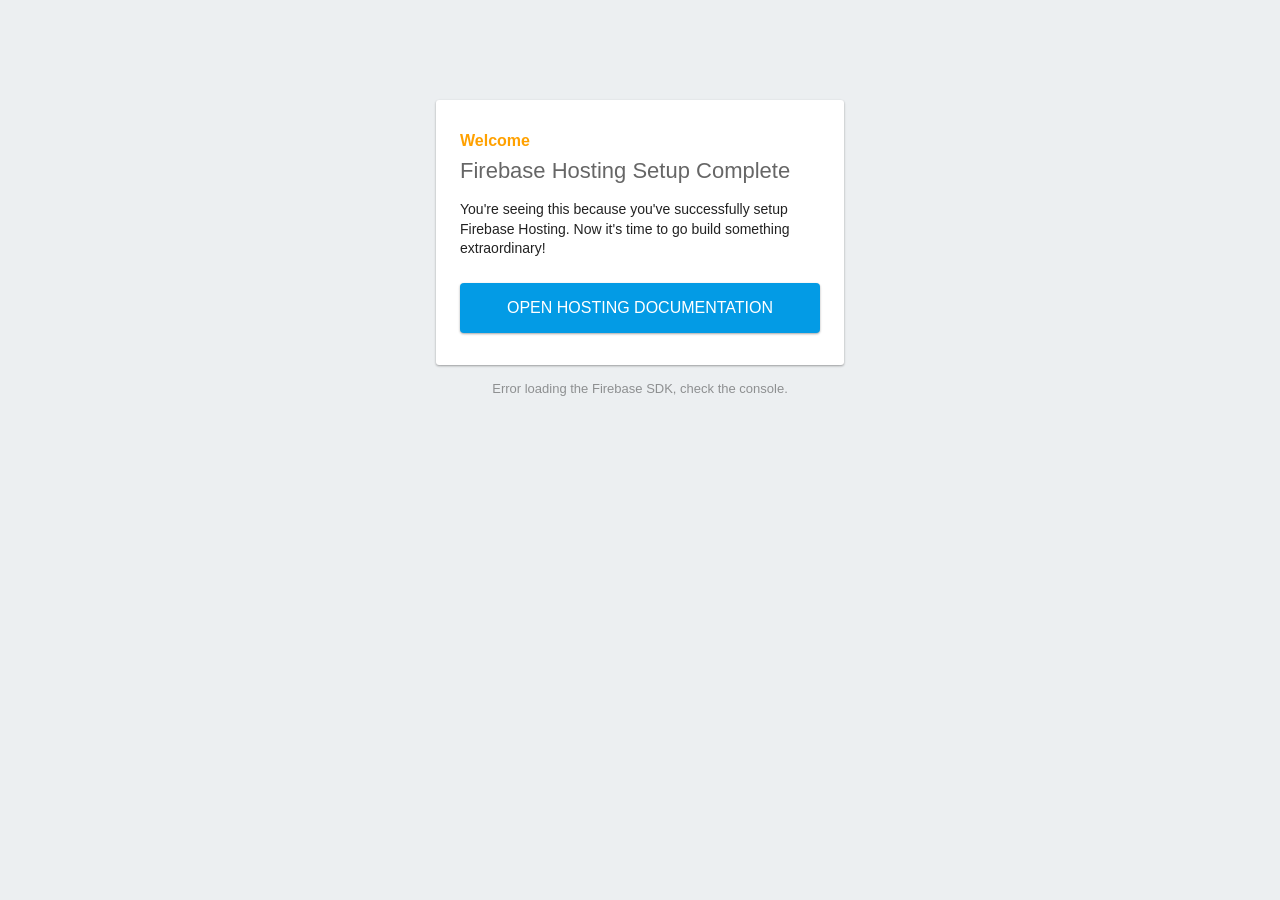
==== index.html @ f8e0fa85 "first commit" ====
<!DOCTYPE html>
<html>
  <head>
    <meta charset="utf-8">
    <meta name="viewport" content="width=device-width, initial-scale=1">
    <title>Welcome to Firebase Hosting</title>

    <!-- update the version number as needed -->
    <script defer src="/__/firebase/11.6.0/firebase-app-compat.js"></script>
    <!-- include only the Firebase features as you need -->
    <script defer src="/__/firebase/11.6.0/firebase-auth-compat.js"></script>
    <script defer src="/__/firebase/11.6.0/firebase-database-compat.js"></script>
    <script defer src="/__/firebase/11.6.0/firebase-firestore-compat.js"></script>
    <script defer src="/__/firebase/11.6.0/firebase-functions-compat.js"></script>
    <script defer src="/__/firebase/11.6.0/firebase-messaging-compat.js"></script>
    <script defer src="/__/firebase/11.6.0/firebase-storage-compat.js"></script>
    <script defer src="/__/firebase/11.6.0/firebase-analytics-compat.js"></script>
    <script defer src="/__/firebase/11.6.0/firebase-remote-config-compat.js"></script>
    <script defer src="/__/firebase/11.6.0/firebase-performance-compat.js"></script>
    <!-- 
      initialize the SDK after all desired features are loaded, set useEmulator to false
      to avoid connecting the SDK to running emulators.
    -->
    <script defer src="/__/firebase/init.js?useEmulator=true"></script>

    <style media="screen">
      body { background: #ECEFF1; color: rgba(0,0,0,0.87); font-family: Roboto, Helvetica, Arial, sans-serif; margin: 0; padding: 0; }
      #message { background: white; max-width: 360px; margin: 100px auto 16px; padding: 32px 24px; border-radius: 3px; }
      #message h2 { color: #ffa100; font-weight: bold; font-size: 16px; margin: 0 0 8px; }
      #message h1 { font-size: 22px; font-weight: 300; color: rgba(0,0,0,0.6); margin: 0 0 16px;}
      #message p { line-height: 140%; margin: 16px 0 24px; font-size: 14px; }
      #message a { display: block; text-align: center; background: #039be5; text-transform: uppercase; text-decoration: none; color: white; padding: 16px; border-radius: 4px; }
      #message, #message a { box-shadow: 0 1px 3px rgba(0,0,0,0.12), 0 1px 2px rgba(0,0,0,0.24); }
      #load { color: rgba(0,0,0,0.4); text-align: center; font-size: 13px; }
      @media (max-width: 600px) {
        body, #message { margin-top: 0; background: white; box-shadow: none; }
        body { border-top: 16px solid #ffa100; }
      }
    </style>
  </head>
  <body>
    <div id="message">
      <h2>Welcome</h2>
      <h1>Firebase Hosting Setup Complete</h1>
      <p>You're seeing this because you've successfully setup Firebase Hosting. Now it's time to go build something extraordinary!</p>
      <a target="_blank" href="https://firebase.google.com/docs/hosting/">Open Hosting Documentation</a>
    </div>
    <p id="load">Firebase SDK Loading&hellip;</p>

    <script>
      document.addEventListener('DOMContentLoaded', function() {
        const loadEl = document.querySelector('#load');
        // // 🔥🔥🔥🔥🔥🔥🔥🔥🔥🔥🔥🔥🔥🔥🔥🔥🔥🔥🔥🔥🔥🔥🔥🔥🔥🔥🔥🔥🔥🔥🔥
        // // The Firebase SDK is initialized and available here!
        //
        // firebase.auth().onAuthStateChanged(user => { });
        // firebase.database().ref('/path/to/ref').on('value', snapshot => { });
        // firebase.firestore().doc('/foo/bar').get().then(() => { });
        // firebase.functions().httpsCallable('yourFunction')().then(() => { });
        // firebase.messaging().requestPermission().then(() => { });
        // firebase.storage().ref('/path/to/ref').getDownloadURL().then(() => { });
        // firebase.analytics(); // call to activate
        // firebase.analytics().logEvent('tutorial_completed');
        // firebase.performance(); // call to activate
        //
        // // 🔥🔥🔥🔥🔥🔥🔥🔥🔥🔥🔥🔥🔥🔥🔥🔥🔥🔥🔥🔥🔥🔥🔥🔥🔥🔥🔥🔥🔥🔥🔥

        try {
          let app = firebase.app();
          let features = [
            'auth', 
            'database', 
            'firestore',
            'functions',
            'messaging', 
            'storage', 
            'analytics', 
            'remoteConfig',
            'performance',
          ].filter(feature => typeof app[feature] === 'function');
          loadEl.textContent = `Firebase SDK loaded with ${features.join(', ')}`;
        } catch (e) {
          console.error(e);
          loadEl.textContent = 'Error loading the Firebase SDK, check the console.';
        }
      });
    </script>
  </body>
</html>
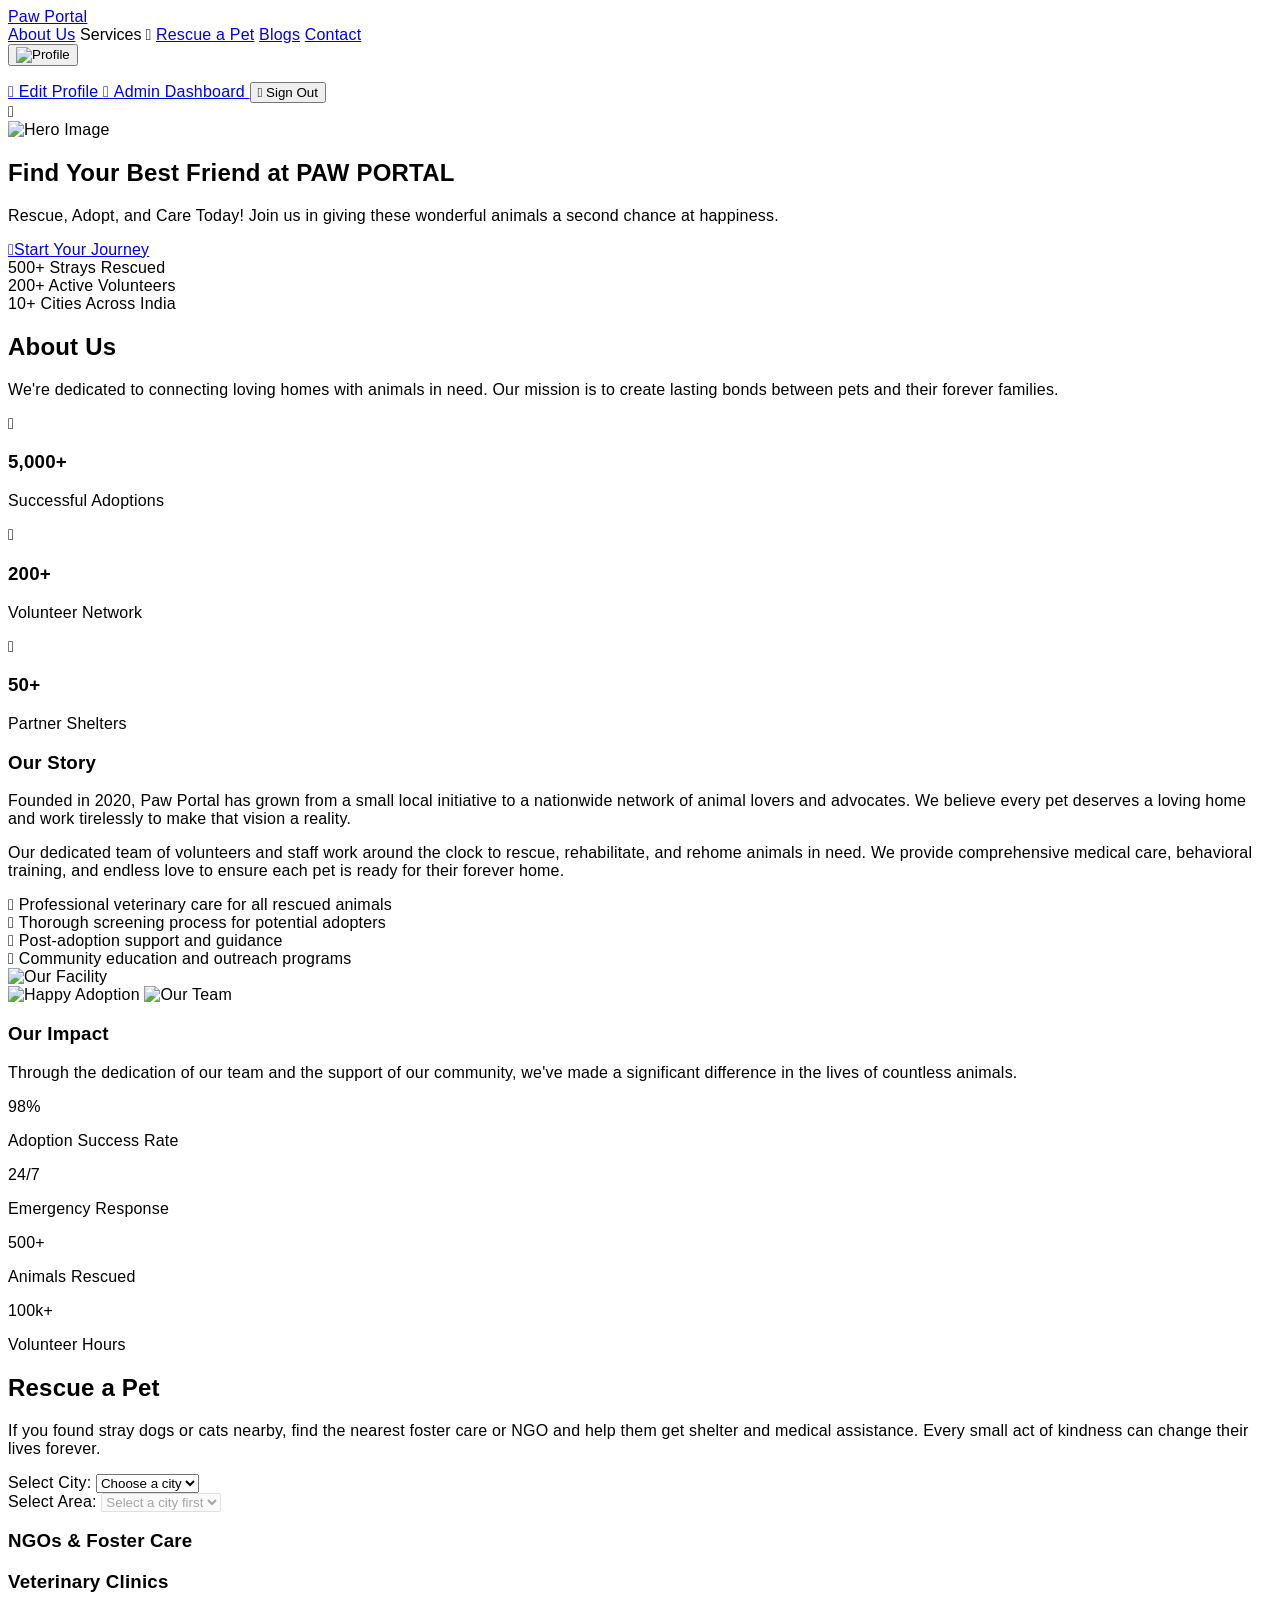
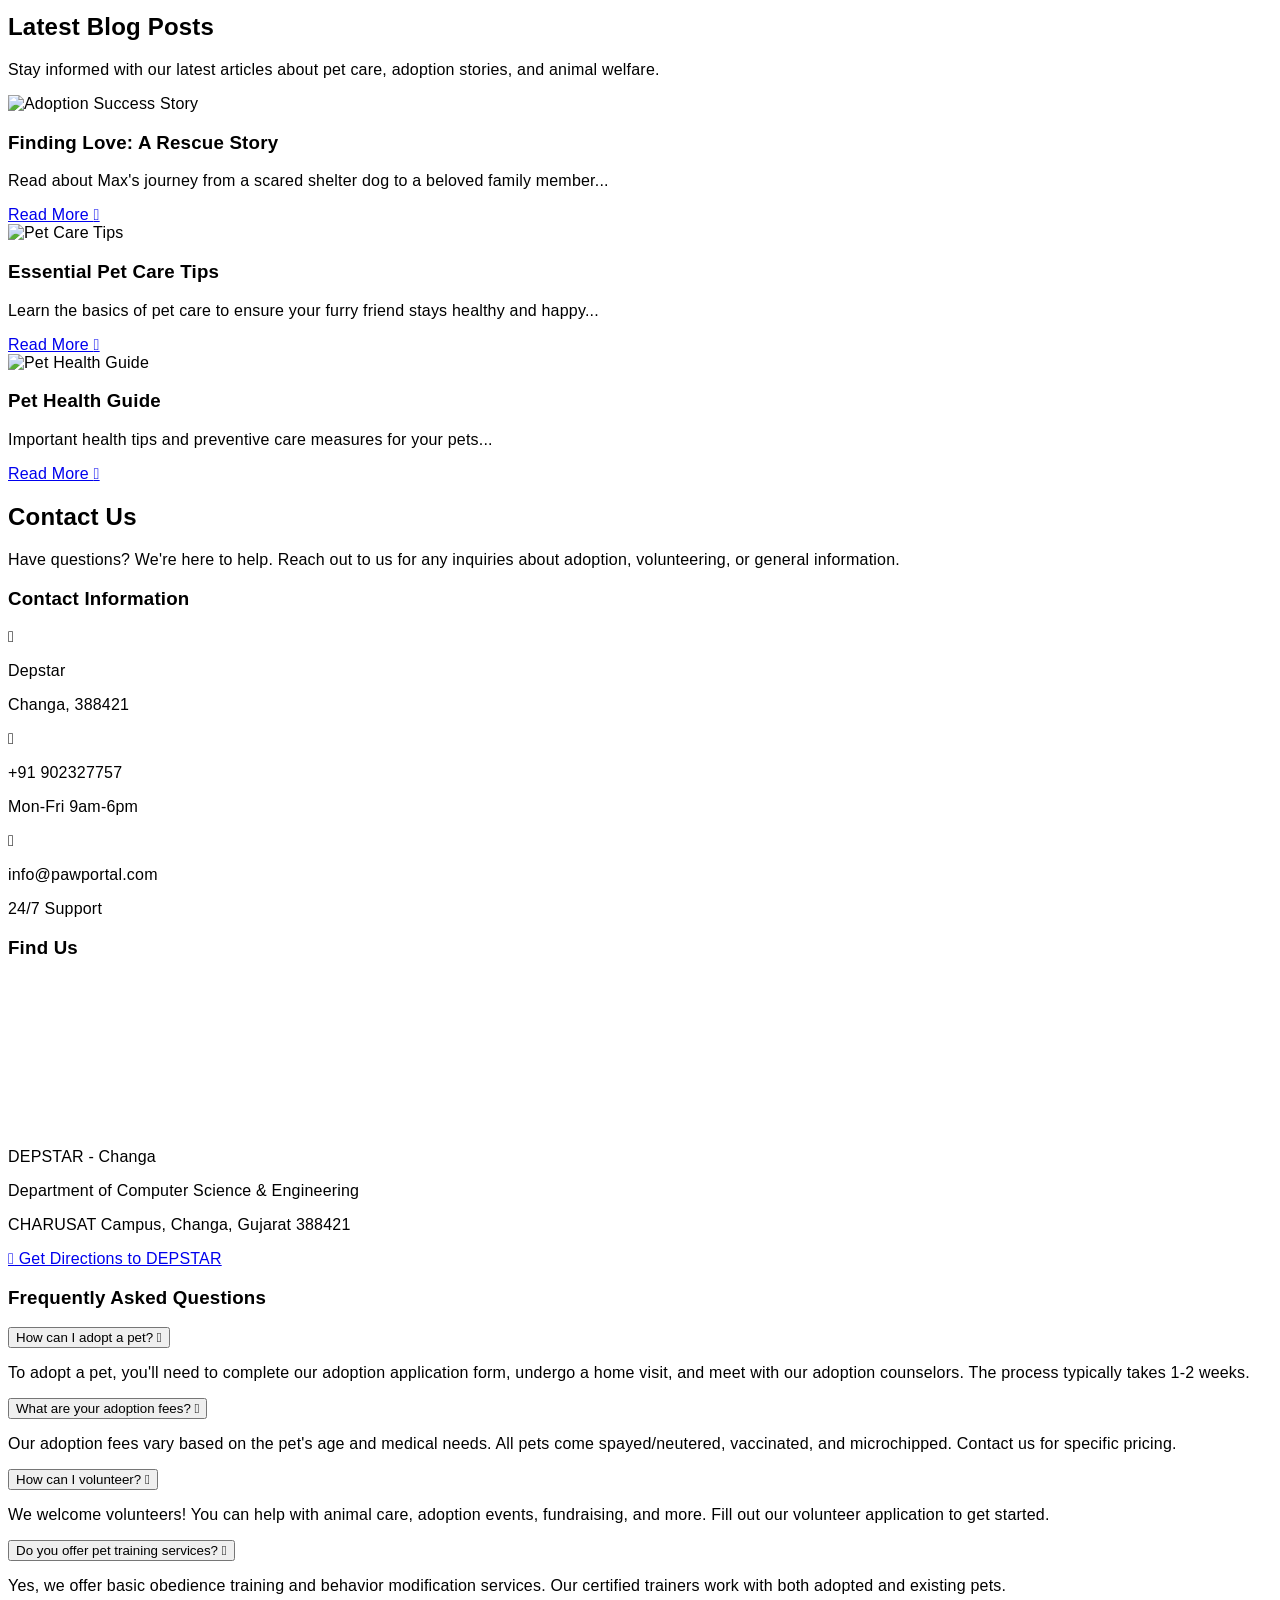
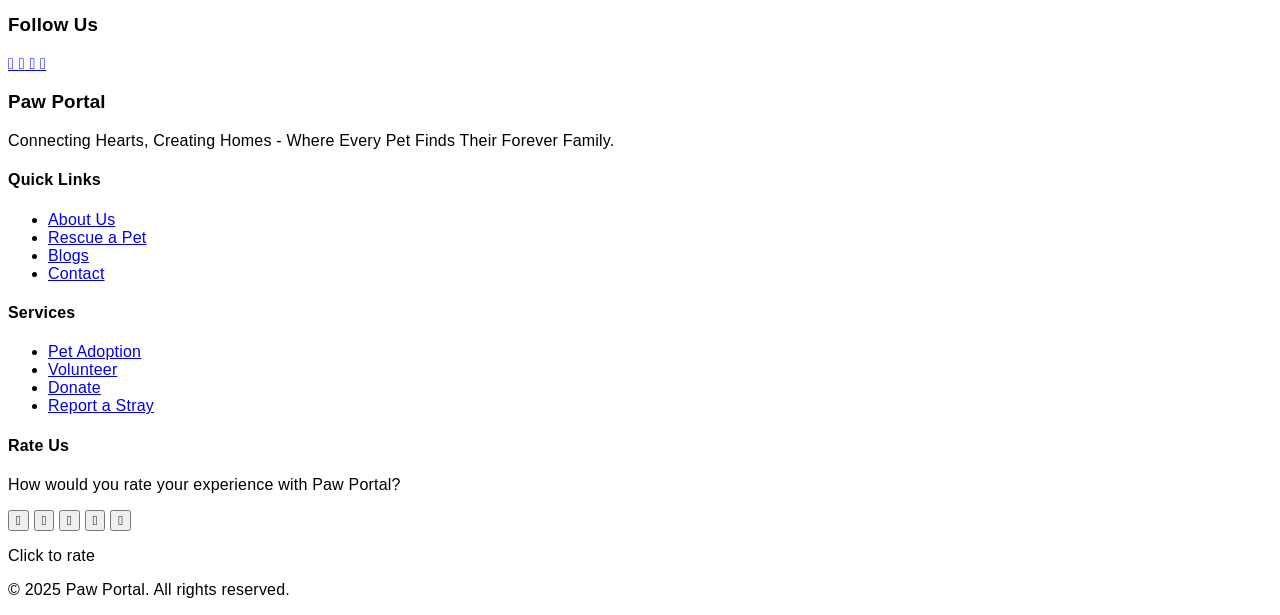
==== commit df3abb50: "new commits" ====
--- a/index.html
+++ b/index.html
@@ -1,89 +1,1201 @@
 <!DOCTYPE html>
-<html>
-  <head>
-    <meta charset="utf-8">
-    <meta name="viewport" content="width=device-width, initial-scale=1">
-    <title>Welcome to Firebase Hosting</title>
-
-    <!-- update the version number as needed -->
-    <script defer src="/__/firebase/11.6.0/firebase-app-compat.js"></script>
-    <!-- include only the Firebase features as you need -->
-    <script defer src="/__/firebase/11.6.0/firebase-auth-compat.js"></script>
-    <script defer src="/__/firebase/11.6.0/firebase-database-compat.js"></script>
-    <script defer src="/__/firebase/11.6.0/firebase-firestore-compat.js"></script>
-    <script defer src="/__/firebase/11.6.0/firebase-functions-compat.js"></script>
-    <script defer src="/__/firebase/11.6.0/firebase-messaging-compat.js"></script>
-    <script defer src="/__/firebase/11.6.0/firebase-storage-compat.js"></script>
-    <script defer src="/__/firebase/11.6.0/firebase-analytics-compat.js"></script>
-    <script defer src="/__/firebase/11.6.0/firebase-remote-config-compat.js"></script>
-    <script defer src="/__/firebase/11.6.0/firebase-performance-compat.js"></script>
-    <!-- 
-      initialize the SDK after all desired features are loaded, set useEmulator to false
-      to avoid connecting the SDK to running emulators.
-    -->
-    <script defer src="/__/firebase/init.js?useEmulator=true"></script>
-
-    <style media="screen">
-      body { background: #ECEFF1; color: rgba(0,0,0,0.87); font-family: Roboto, Helvetica, Arial, sans-serif; margin: 0; padding: 0; }
-      #message { background: white; max-width: 360px; margin: 100px auto 16px; padding: 32px 24px; border-radius: 3px; }
-      #message h2 { color: #ffa100; font-weight: bold; font-size: 16px; margin: 0 0 8px; }
-      #message h1 { font-size: 22px; font-weight: 300; color: rgba(0,0,0,0.6); margin: 0 0 16px;}
-      #message p { line-height: 140%; margin: 16px 0 24px; font-size: 14px; }
-      #message a { display: block; text-align: center; background: #039be5; text-transform: uppercase; text-decoration: none; color: white; padding: 16px; border-radius: 4px; }
-      #message, #message a { box-shadow: 0 1px 3px rgba(0,0,0,0.12), 0 1px 2px rgba(0,0,0,0.24); }
-      #load { color: rgba(0,0,0,0.4); text-align: center; font-size: 13px; }
-      @media (max-width: 600px) {
-        body, #message { margin-top: 0; background: white; box-shadow: none; }
-        body { border-top: 16px solid #ffa100; }
-      }
+<html lang="en">
+<head>
+    <meta charset="UTF-8">
+    <meta name="viewport" content="width=device-width, initial-scale=1.0">
+    <title>Paw Portal - Find Your Best Friend</title>
+    <script src="https://cdn.tailwindcss.com"></script>
+    <script>
+        // Function to check if the user is logged in
+        function isUserLoggedIn() {
+            return localStorage.getItem("userLoggedIn") === "true";
+        }
+
+        // Function to handle restricted access
+        function handleRestrictedAccess(event, page) {
+            event.preventDefault();
+            if (!isUserLoggedIn()) {
+                if (page === 'login.html') {
+                    window.location.href = 'login.html';
+                } else {
+                    document.getElementById('messageOverlay').classList.add('active');
+                }
+            } else {
+                // Show a quick success notification before redirecting
+                showNotification('Accessing ' + page.split('.')[0] + '...', 'success');
+                setTimeout(() => {
+                    window.location.href = page;
+                }, 500);
+            }
+        }
+    </script>
+    <script>
+        tailwind.config = {
+            theme: {
+                extend: {
+                    colors: {
+                        primary: "#A8D5BA",
+                        secondary: "#F5F5F5",
+                    },
+                    borderRadius: {
+                        none: "0px",
+                        sm: "4px",
+                        DEFAULT: "8px",
+                        md: "12px",
+                        lg: "16px",
+                        xl: "20px",
+                        "2xl": "24px",
+                        "3xl": "32px",
+                        full: "9999px",
+                        button: "8px",
+                    },
+                },
+            },
+        };
+    </script>
+    <link rel="preconnect" href="https://fonts.googleapis.com">
+    <link rel="preconnect" href="https://fonts.gstatic.com" crossorigin>
+    <link href="https://fonts.googleapis.com/css2?family=Pacifico&display=swap" rel="stylesheet">
+    <link href="https://fonts.googleapis.com/css2?family=Poppins:wght@300;400;500;600;700&display=swap" rel="stylesheet">
+    <link href="https://cdn.jsdelivr.net/npm/remixicon@4.5.0/fonts/remixicon.css" rel="stylesheet">
+    <script src="https://cdnjs.cloudflare.com/ajax/libs/echarts/5.5.0/echarts.min.js"></script>
+    <style>
+        :where([class^="ri-"])::before { content: "\f3c2"; }
+        html {
+            scroll-behavior: smooth;
+        }
+        body {
+            font-family: 'Poppins', sans-serif;
+            letter-spacing: 0.2px;
+        }
+        .nav-link {
+            position: relative;
+        }
+        .nav-link::after {
+            content: '';
+            position: absolute;
+            width: 0;
+            height: 2px;
+            bottom: -2px;
+            left: 0;
+            background-color: #A8D5BA;
+            transition: width 0.3s;
+        }
+        .nav-link:hover::after {
+            width: 100%;
+        }
+        .active-nav::after {
+            width: 100%;
+        }
+        .hero-section {
+            background-image: url('https://public.readdy.ai/ai/img_res/04339d4f5f9fc8ed1c96d505798586e0.jpg');
+            background-size: cover;
+            background-position: center;
+            background-repeat: no-repeat;
+            background-attachment: fixed;
+        }
+        .stats-card {
+            transition: transform 0.3s ease;
+        }
+        .stats-card:hover {
+            transform: translateY(-5px);
+        }
+        .blog-card {
+            transition: transform 0.3s ease;
+        }
+        .blog-card:hover {
+            transform: translateY(-5px);
+        }
+        .services-dropdown {
+            position: relative;
+            display: inline-block;
+        }
+        .services-button {
+            background: none;
+            border: none;
+            cursor: pointer;
+            padding: 0;
+            font: inherit;
+            color: inherit;
+            display: flex;
+            align-items: center;
+            gap: 4px;
+        }
+        .dropdown-menu {
+            position: absolute;
+            top: calc(100% + 8px);
+            left: 50%;
+            transform: translateX(-50%) translateY(-10px);
+            min-width: 220px;
+            background: white;
+            border-radius: 12px;
+            box-shadow: 0 4px 20px rgba(0, 0, 0, 0.1);
+            opacity: 0;
+            visibility: hidden;
+            transition: all 0.2s ease;
+            z-index: 1000;
+            padding: 8px;
+        }
+        .dropdown-menu::before {
+            content: '';
+            position: absolute;
+            top: -6px;
+            left: 50%;
+            transform: translateX(-50%) rotate(45deg);
+            width: 12px;
+            height: 12px;
+            background: white;
+            border-radius: 2px;
+        }
+        .services-dropdown:hover .dropdown-menu {
+            opacity: 1;
+            visibility: visible;
+            transform: translateX(-50%) translateY(0);
+        }
+        .dropdown-menu a {
+            display: flex;
+            align-items: center;
+            padding: 12px 16px;
+            color: #4B5563;
+            text-decoration: none;
+            border-radius: 8px;
+            transition: all 0.2s ease;
+            gap: 8px;
+        }
+        .dropdown-menu a:hover {
+            background-color: #F3F4F6;
+            color: #10B981;
+        }
+        .dropdown-menu a i {
+            font-size: 1.2em;
+        }
+        .message-overlay {
+            position: fixed;
+            top: 0;
+            left: 0;
+            right: 0;
+            bottom: 0;
+            background: rgba(0, 0, 0, 0.5);
+            display: flex;
+            align-items: center;
+            justify-content: center;
+            z-index: 1000;
+            opacity: 0;
+            visibility: hidden;
+            transition: all 0.3s ease;
+        }
+        .message-overlay.active {
+            opacity: 1;
+            visibility: visible;
+        }
+        .message-box {
+            background: white;
+            padding: 2rem;
+            border-radius: 16px;
+            text-align: center;
+            max-width: 400px;
+            width: 90%;
+            transform: scale(0.9);
+            opacity: 0;
+            transition: all 0.3s ease;
+        }
+        .message-overlay.active .message-box {
+            transform: scale(1);
+            opacity: 1;
+        }
+        .message-box h3 {
+            font-size: 1.5rem;
+            font-weight: 600;
+            color: #1F2937;
+            margin-bottom: 1rem;
+        }
+        .message-box p {
+            color: #4B5563;
+            margin-bottom: 1.5rem;
+        }
+        .message-buttons {
+            display: flex;
+            gap: 1rem;
+            justify-content: center;
+        }
+        .message-buttons button {
+            padding: 0.75rem 1.5rem;
+            border-radius: 8px;
+            font-weight: 500;
+            transition: all 0.3s ease;
+            cursor: pointer;
+        }
+        .message-buttons .ok-button {
+            background-color: #A8D5BA;
+            color: #1F2937;
+            border: none;
+        }
+        .message-buttons .ok-button:hover {
+            background-color: #97c0a9;
+        }
+        .message-buttons .cancel-button {
+            background-color: #F3F4F6;
+            color: #4B5563;
+            border: 1px solid #E5E7EB;
+        }
+        .message-buttons .cancel-button:hover {
+            background-color: #E5E7EB;
+        }
     </style>
-  </head>
-  <body>
-    <div id="message">
-      <h2>Welcome</h2>
-      <h1>Firebase Hosting Setup Complete</h1>
-      <p>You're seeing this because you've successfully setup Firebase Hosting. Now it's time to go build something extraordinary!</p>
-      <a target="_blank" href="https://firebase.google.com/docs/hosting/">Open Hosting Documentation</a>
+</head>
+
+<body class="bg-white">
+    <header class="fixed w-full bg-white/95 backdrop-blur-sm shadow-sm z-50">
+        <nav class="container mx-auto px-6 py-4 flex items-center justify-between">
+            <a href="#" class="text-3xl font-['Pacifico'] text-gray-800">Paw Portal</a>
+            <div class="flex items-center space-x-8">
+                <a href="#about" class="nav-link text-gray-800 hover:text-primary transition-colors">About Us</a>
+                <div class="services-dropdown">
+                    <button class="services-button nav-link text-gray-800 hover:text-primary transition-colors">
+                        Services
+                        <i class="ri-arrow-down-s-line"></i>
+                    </button>
+                    <div class="dropdown-menu">
+                        <a href="donations.html">
+                            <i class="ri-heart-line"></i>
+                            <span>Donations</span>
+                        </a>
+                        <a href="#" onclick="handleRestrictedAccess(event, 'adoptions.html')">
+                            <i class="ri-home-heart-line"></i>
+                            <span>Adoption</span>
+                        </a>
+                        <a href="#" onclick="handleRestrictedAccess(event, 'volunteering.html')">
+                            <i class="ri-team-line"></i>
+                            <span>Volunteering</span>
+                        </a>
+                    </div>
+                </div>
+                <a href="#rescue" class="nav-link text-gray-800 hover:text-primary transition-colors">Rescue a Pet</a>
+                <a href="#blogs" class="nav-link text-gray-800 hover:text-primary transition-colors">Blogs</a>
+                <a href="#contact" class="nav-link text-gray-800 hover:text-primary transition-colors">Contact</a>
+                
+                <!-- Profile Button -->
+                <div id="profileButton" class="relative hidden">
+                    <button id="profileDropdown" class="w-10 h-10 rounded-full bg-white shadow-lg flex items-center justify-center overflow-hidden hover:shadow-xl transition-shadow">
+                        <img id="profileImage" src="" alt="Profile" class="w-full h-full object-cover">
+                    </button>
+                    <div id="profileMenu" class="absolute right-0 mt-2 w-64 bg-white rounded-lg shadow-xl py-2 hidden">
+                        <div id="profileInfo" class="px-4 py-3 border-b">
+                            <p id="profileName" class="font-semibold text-gray-800"></p>
+                            <p id="profileEmail" class="text-sm text-gray-600"></p>
+                            <p id="profileRole" class="text-sm text-primary font-medium"></p>
+                        </div>
+                        <a href="profile-completion.html" class="block px-4 py-2 text-gray-700 hover:bg-gray-100">
+                            <i class="ri-user-settings-line mr-2"></i> Edit Profile
+                        </a>
+                        <!-- Admin Interface Link -->
+                        <a id="adminLink" href="admin-adoptions.html" class="hidden block px-4 py-2 text-gray-700 hover:bg-gray-100">
+                            <i class="ri-admin-line mr-2"></i> Admin Dashboard
+                        </a>
+                        <button id="logoutButton" class="w-full text-left px-4 py-2 text-gray-700 hover:bg-gray-100">
+                            <i class="ri-logout-box-line mr-2"></i> Sign Out
+                        </button>
+                    </div>
+                </div>
+            </div>
+        </nav>
+    </header>
+
+    <!-- Add notification div -->
+    <div id="notification" class="fixed top-4 right-4 bg-white p-4 rounded-lg shadow-lg transform translate-x-full transition-transform duration-300 flex items-center z-50">
+        <i class="ri-error-warning-line text-primary mr-2"></i>
+        <span id="notificationText"></span>
     </div>
-    <p id="load">Firebase SDK Loading&hellip;</p>
-
-    <script>
-      document.addEventListener('DOMContentLoaded', function() {
-        const loadEl = document.querySelector('#load');
-        // // 🔥🔥🔥🔥🔥🔥🔥🔥🔥🔥🔥🔥🔥🔥🔥🔥🔥🔥🔥🔥🔥🔥🔥🔥🔥🔥🔥🔥🔥🔥🔥
-        // // The Firebase SDK is initialized and available here!
-        //
-        // firebase.auth().onAuthStateChanged(user => { });
-        // firebase.database().ref('/path/to/ref').on('value', snapshot => { });
-        // firebase.firestore().doc('/foo/bar').get().then(() => { });
-        // firebase.functions().httpsCallable('yourFunction')().then(() => { });
-        // firebase.messaging().requestPermission().then(() => { });
-        // firebase.storage().ref('/path/to/ref').getDownloadURL().then(() => { });
-        // firebase.analytics(); // call to activate
-        // firebase.analytics().logEvent('tutorial_completed');
-        // firebase.performance(); // call to activate
-        //
-        // // 🔥🔥🔥🔥🔥🔥🔥🔥🔥🔥🔥🔥🔥🔥🔥🔥🔥🔥🔥🔥🔥🔥🔥🔥🔥🔥🔥🔥🔥🔥🔥
-
+
+    <div class="message-overlay" id="messageOverlay">
+        <div class="message-box">
+            <h3>Sign Up Required</h3>
+            <p>You must sign up or log in to access this section.</p>
+            <div class="message-buttons">
+                <button class="ok-button" onclick="window.location.href='register.html'">Sign Up</button>
+                <button class="cancel-button" onclick="document.getElementById('messageOverlay').classList.remove('active')">Cancel</button>
+            </div>
+        </div>
+    </div>
+    <section class="hero-section min-h-screen flex items-center relative">
+        <div class="absolute inset-0">
+            <img src="https://i.pinimg.com/736x/b2/21/b2/b221b27660815de9f55b9315ea87962a.jpg" alt="Hero Image" class="w-full h-full object-cover">
+            <div class="absolute inset-0 bg-gradient-to-r from-white via-white/80 to-transparent"></div>
+        </div>
+        <div class="container mx-auto px-6 relative z-10">
+            <div class="max-w-2xl p-8 mt-48 ml-0">
+                <h1 class="text-6xl font-bold mb-6 text-gray-900 leading-tight tracking-wide">Find Your Best Friend at <span class="text-primary">PAW PORTAL</span></h1>
+                <p class="text-xl mb-8 text-gray-800">Rescue, Adopt, and Care Today! Join us in giving these wonderful animals a second chance at happiness.</p>
+                <a href="#" onclick="handleRestrictedAccess(event, 'login.html')" class="bg-primary text-gray-900 px-8 py-3 !rounded-button hover:bg-primary/90 transition-all transform hover:scale-105 whitespace-nowrap flex items-center shadow-md">
+                    <i class="ri-paw-line mr-2"></i>Start Your Journey
+                </a>
+                <div class="flex items-center space-x-4 mt-8">
+                    <div class="flex items-center">
+                        <span class="text-4xl font-bold text-gray-900 mr-2">500+</span>
+                        <span class="text-gray-600">Strays Rescued</span>
+                    </div>
+                    <div class="w-px h-8 bg-gray-300"></div>
+                    <div class="flex items-center">
+                        <span class="text-4xl font-bold text-gray-900 mr-2">200+</span>
+                        <span class="text-gray-600">Active Volunteers</span>
+                    </div>
+                    <div class="w-px h-8 bg-gray-300"></div>
+                    <div class="flex items-center">
+                        <span class="text-4xl font-bold text-gray-900 mr-2">10+</span>
+                        <span class="text-gray-600">Cities Across India</span>
+                    </div>
+                </div>
+            </div>
+        </div>
+    </section>
+    <section id="about" class="py-20 bg-white">
+        <div class="container mx-auto px-6">
+            <div class="text-center mb-16">
+                <h2 class="text-4xl font-bold text-gray-800 mb-4">About Us</h2>
+                <p class="text-gray-700 max-w-2xl mx-auto">We're dedicated to connecting loving homes with animals in need. Our mission is to create lasting bonds between pets and their forever families.</p>
+            </div>
+            <div class="grid grid-cols-1 md:grid-cols-3 gap-8 mb-16">
+                <div class="stats-card bg-white p-8 rounded-lg shadow-lg border border-gray-100">
+                    <div class="w-16 h-16 bg-primary/10 rounded-full flex items-center justify-center mb-6">
+                        <i class="ri-home-heart-line text-primary text-2xl"></i>
+                    </div>
+                    <h3 class="text-2xl font-bold text-gray-800 mb-4">5,000+</h3>
+                    <p class="text-gray-700">Successful Adoptions</p>
+                </div>
+                <div class="stats-card bg-white p-8 rounded-lg shadow-lg border border-gray-100">
+                    <div class="w-16 h-16 bg-primary/10 rounded-full flex items-center justify-center mb-6">
+                        <i class="ri-team-line text-primary text-2xl"></i>
+                    </div>
+                    <h3 class="text-2xl font-bold text-gray-800 mb-4">200+</h3>
+                    <p class="text-gray-700">Volunteer Network</p>
+                </div>
+                <div class="stats-card bg-white p-8 rounded-lg shadow-lg border border-gray-100">
+                    <div class="w-16 h-16 bg-primary/10 rounded-full flex items-center justify-center mb-6">
+                        <i class="ri-heart-pulse-line text-primary text-2xl"></i>
+                    </div>
+                    <h3 class="text-2xl font-bold text-gray-800 mb-4">50+</h3>
+                    <p class="text-gray-700">Partner Shelters</p>
+                </div>
+            </div>
+            <div class="grid grid-cols-1 md:grid-cols-2 gap-12 items-center">
+                <div class="space-y-6">
+                    <h3 class="text-2xl font-bold text-gray-800">Our Story</h3>
+                    <p class="text-gray-700">Founded in 2020, Paw Portal has grown from a small local initiative to a nationwide network of animal lovers and advocates. We believe every pet deserves a loving home and work tirelessly to make that vision a reality.</p>
+                    <p class="text-gray-700">Our dedicated team of volunteers and staff work around the clock to rescue, rehabilitate, and rehome animals in need. We provide comprehensive medical care, behavioral training, and endless love to ensure each pet is ready for their forever home.</p>
+                    <div class="space-y-4">
+                        <div class="flex items-center">
+                            <i class="ri-check-line text-primary text-xl mr-3"></i>
+                            <span class="text-gray-700">Professional veterinary care for all rescued animals</span>
+                        </div>
+                        <div class="flex items-center">
+                            <i class="ri-check-line text-primary text-xl mr-3"></i>
+                            <span class="text-gray-700">Thorough screening process for potential adopters</span>
+                        </div>
+                        <div class="flex items-center">
+                            <i class="ri-check-line text-primary text-xl mr-3"></i>
+                            <span class="text-gray-700">Post-adoption support and guidance</span>
+                        </div>
+                        <div class="flex items-center">
+                            <i class="ri-check-line text-primary text-xl mr-3"></i>
+                            <span class="text-gray-700">Community education and outreach programs</span>
+                        </div>
+                    </div>
+                </div>
+                <div class="grid grid-cols-2 gap-4">
+                    <img src="https://i.pinimg.com/736x/73/ba/5e/73ba5e8307a31126fe20ac7348a9297a.jpg" alt="Our Facility" class="rounded-lg shadow-lg w-full h-[400px] object-cover">
+                    <div class="grid grid-rows-2 gap-4">
+                        <img src="https://i.pinimg.com/474x/99/c5/c6/99c5c6d3a4def4236ae0586610b02f74.jpg" alt="Happy Adoption" class="rounded-lg shadow-lg w-full h-[190px] object-cover">
+                        <img src="https://i.pinimg.com/474x/0f/75/7c/0f757c188c6377396d599f9f1113d6d9.jpg" alt="Our Team" class="rounded-lg shadow-lg w-full h-[190px] object-cover">
+                    </div>
+                </div>
+            </div>
+            <div class="mt-20 bg-primary/5 rounded-2xl p-12">
+                <div class="text-center mb-12">
+                    <h3 class="text-2xl font-bold text-gray-800 mb-4">Our Impact</h3>
+                    <p class="text-gray-600 max-w-2xl mx-auto">Through the dedication of our team and the support of our community, we've made a significant difference in the lives of countless animals.</p>
+                </div>
+                <div class="grid grid-cols-1 md:grid-cols-4 gap-8">
+                    <div class="text-center">
+                        <div class="text-4xl font-bold text-primary mb-2">98%</div>
+                        <p class="text-gray-600">Adoption Success Rate</p>
+                    </div>
+                    <div class="text-center">
+                        <div class="text-4xl font-bold text-primary mb-2">24/7</div>
+                        <p class="text-gray-600">Emergency Response</p>
+                    </div>
+                    <div class="text-center">
+                        <div class="text-4xl font-bold text-primary mb-2">500+</div>
+                        <p class="text-gray-600">Animals Rescued</p>
+                    </div>
+                    <div class="text-center">
+                        <div class="text-4xl font-bold text-primary mb-2">100k+</div>
+                        <p class="text-gray-600">Volunteer Hours</p>
+                    </div>
+                </div>
+            </div>
+        </div>
+    </section>
+    <section id="rescue" class="py-20 bg-secondary">
+        <div class="container mx-auto px-6">
+            <div class="text-center mb-16">
+                <h2 class="text-4xl font-bold text-gray-800 mb-4">Rescue a Pet</h2>
+                <p class="text-gray-700 max-w-3xl mx-auto mb-8">If you found stray dogs or cats nearby, find the nearest foster care or NGO and help them get shelter and medical assistance. Every small act of kindness can change their lives forever.</p>
+            </div>
+            <div class="max-w-2xl mx-auto mb-16">
+                <div class="grid grid-cols-2 gap-8 mb-8">
+                    <div class="space-y-2">
+                        <label class="block text-gray-700 font-medium">Select City:</label>
+                        <select id="citySelect" class="w-full px-4 py-2 border border-gray-200 rounded focus:outline-none focus:border-primary">
+                            <option value="">Choose a city</option>
+                            <option value="mumbai">Mumbai</option>
+                            <option value="delhi">Delhi</option>
+                            <option value="bangalore">Bangalore</option>
+                            <option value="hyderabad">Hyderabad</option>
+                            <option value="chennai">Chennai</option>
+                            <option value="kolkata">Kolkata</option>
+                            <option value="pune">Pune</option>
+                            <option value="ahmedabad">Ahmedabad</option>
+                            <option value="jaipur">Jaipur</option>
+                            <option value="lucknow">Lucknow</option>
+                        </select>
+                    </div>
+                    <div class="space-y-2">
+                        <label class="block text-gray-700 font-medium">Select Area:</label>
+                        <select id="areaSelect" class="w-full px-4 py-2 border border-gray-200 rounded focus:outline-none focus:border-primary" disabled>
+                            <option value="">Select a city first</option>
+                        </select>
+                    </div>
+                </div>
+            </div>
+            <div id="rescueResults" class="hidden">
+                <div class="bg-white rounded-xl shadow-lg p-8 mb-12">
+                    <div class="grid grid-cols-1 md:grid-cols-2 gap-8">
+                        <div>
+                            <div class="flex items-center mb-6">
+                                <h3 class="text-2xl font-bold text-gray-800">NGOs & Foster Care</h3>
+                            </div>
+                            <div class="space-y-6 border-r border-gray-100 pr-8" id="ngoList"></div>
+                        </div>
+                        <div>
+                            <div class="flex items-center mb-6">
+                                <h3 class="text-2xl font-bold text-gray-800">Veterinary Clinics</h3>
+                            </div>
+                            <div class="space-y-6" id="clinicList"></div>
+                        </div>
+                    </div>
+                </div>
+            </div>
+        </div>
+        <script>
+            const rescueCenters = {
+                mumbai: {
+                    Andheri: {
+                        ngos: [{ name: "Paws Haven", address: "123 Andheri West", phone: "+91 98765 43211" }],
+                        clinics: [{ name: "Happy Paws Clinic", address: "45 Andheri East", phone: "+91 98765 43212" }]
+                    },
+                    Bandra: {
+                        ngos: [{ name: "Furry Friends Shelter", address: "78 Bandra West", phone: "+91 98765 43213" }],
+                        clinics: [{ name: "Bandra Vet Center", address: "90 Bandra East", phone: "+91 98765 43214" }]
+                    }
+                },
+                delhi: {
+                    HauzKhas: {
+                        ngos: [{ name: "Stray Care Delhi", address: "22 Hauz Khas", phone: "+91 98765 43215" }],
+                        clinics: [{ name: "Delhi Pet Clinic", address: "33 Hauz Khas", phone: "+91 98765 43216" }]
+                    }
+                },
+                bangalore: {
+                    Indiranagar: {
+                        ngos: [{ name: "Animal Aid Bangalore", address: "44 Indiranagar", phone: "+91 98765 43217" }],
+                        clinics: [{ name: "Care Vet Hospital", address: "55 Indiranagar", phone: "+91 98765 43218" }]
+                    }
+                }
+            };
+            
+            document.getElementById("citySelect").addEventListener("change", function () {
+                const areaSelect = document.getElementById("areaSelect");
+                const selectedCity = this.value;
+                areaSelect.innerHTML = "";
+                if (selectedCity && rescueCenters[selectedCity]) {
+                    areaSelect.disabled = false;
+                    areaSelect.innerHTML = '<option value="">Select an area</option>';
+                    Object.keys(rescueCenters[selectedCity]).forEach(area => {
+                        const option = document.createElement("option");
+                        option.value = area;
+                        option.textContent = area;
+                        areaSelect.appendChild(option);
+                    });
+                } else {
+                    areaSelect.disabled = true;
+                    areaSelect.innerHTML = '<option value="">Select a city first</option>';
+                }
+            });
+            
+            document.getElementById("areaSelect").addEventListener("change", function () {
+                const selectedCity = document.getElementById("citySelect").value;
+                const selectedArea = this.value;
+                const resultsDiv = document.getElementById("rescueResults");
+                const ngoList = document.getElementById("ngoList");
+                const clinicList = document.getElementById("clinicList");
+                
+                if (selectedCity && selectedArea && rescueCenters[selectedCity][selectedArea]) {
+                    ngoList.innerHTML = "";
+                    clinicList.innerHTML = "";
+                    
+                    rescueCenters[selectedCity][selectedArea].ngos.forEach(ngo => {
+                        ngoList.innerHTML += `<p>${ngo.name} - ${ngo.address} - ${ngo.phone}</p>`;
+                    });
+                    
+                    rescueCenters[selectedCity][selectedArea].clinics.forEach(clinic => {
+                        clinicList.innerHTML += `<p>${clinic.name} - ${clinic.address} - ${clinic.phone}</p>`;
+                    });
+                    
+                    resultsDiv.classList.remove("hidden");
+                } else {
+                    resultsDiv.classList.add("hidden");
+                }
+            });
+        </script>
+    </section>
+    
+<section id="blogs" class="py-20 bg-white">
+    <div class="container mx-auto px-6">
+        <div class="text-center mb-16">
+            <h2 class="text-4xl font-bold text-gray-800 mb-4">Latest Blog Posts</h2>
+            <p class="text-gray-700 max-w-2xl mx-auto">Stay informed with our latest articles about pet care, adoption stories, and animal welfare.</p>
+        </div>
+        <div class="grid grid-cols-1 md:grid-cols-3 gap-8">
+            <div class="blog-card bg-white rounded-lg shadow-lg overflow-hidden">
+                <img src="https://images.unsplash.com/photo-1601758228041-f3b2795255f1?w=400&h=300&fit=crop" alt="Adoption Success Story" class="w-full h-48 object-cover">
+                <div class="p-6">
+                    <h3 class="text-xl font-bold text-gray-800 mb-2">Finding Love: A Rescue Story</h3>
+                    <p class="text-gray-700 mb-4">Read about Max's journey from a scared shelter dog to a beloved family member...</p>
+                    <a href="https://www.aspca.org/adopt-pet/adoption-stories" target="_blank" class="text-primary hover:text-primary/80 font-medium flex items-center">
+                        Read More
+                        <i class="ri-arrow-right-line ml-2"></i>
+                    </a>
+                </div>
+            </div>
+            <div class="blog-card bg-white rounded-lg shadow-lg overflow-hidden">
+                <img src="https://images.unsplash.com/photo-1583511655857-d19b40a7a54e?w=400&h=300&fit=crop" alt="Pet Care Tips" class="w-full h-48 object-cover">
+                <div class="p-6">
+                    <h3 class="text-xl font-bold text-gray-800 mb-2">Essential Pet Care Tips</h3>
+                    <p class="text-gray-700 mb-4">Learn the basics of pet care to ensure your furry friend stays healthy and happy...</p>
+                    <a href="https://www.petfinder.com/pet-care/pet-care-basics/" target="_blank" class="text-primary hover:text-primary/80 font-medium flex items-center">
+                        Read More
+                        <i class="ri-arrow-right-line ml-2"></i>
+                    </a>
+                </div>
+            </div>
+            <div class="blog-card bg-white rounded-lg shadow-lg overflow-hidden">
+                <img src="https://images.unsplash.com/photo-1576201836106-db1758fd1c97?w=400&h=300&fit=crop" alt="Pet Health Guide" class="w-full h-48 object-cover">
+                <div class="p-6">
+                    <h3 class="text-xl font-bold text-gray-800 mb-2">Pet Health Guide</h3>
+                    <p class="text-gray-700 mb-4">Important health tips and preventive care measures for your pets...</p>
+                    <a href="https://www.avma.org/resources/pet-owners/petcare" target="_blank" class="text-primary hover:text-primary/80 font-medium flex items-center">
+                        Read More
+                        <i class="ri-arrow-right-line ml-2"></i>
+                    </a>
+                </div>
+            </div>
+        </div>
+    </div>
+</section>
+<section id="contact" class="py-20 bg-secondary">
+    <div class="container mx-auto px-6">
+        <div class="text-center mb-16">
+            <h2 class="text-4xl font-bold text-gray-800 mb-4">Contact Us</h2>
+            <p class="text-gray-700 max-w-2xl mx-auto">Have questions? We're here to help. Reach out to us for any inquiries about adoption, volunteering, or general information.</p>
+        </div>
+        <div class="grid grid-cols-1 lg:grid-cols-3 gap-8">
+            <!-- Contact Information -->
+            <div class="bg-white p-8 rounded-lg shadow-lg">
+                <h3 class="text-xl font-bold text-gray-800 mb-6">Contact Information</h3>
+                <div class="space-y-4">
+                    <div class="flex items-center">
+                        <div class="w-10 h-10 bg-primary/10 rounded-full flex items-center justify-center mr-4">
+                            <i class="ri-map-pin-line text-primary"></i>
+                        </div>
+                        <div>
+                            <p class="text-gray-800">Depstar</p>
+                            <p class="text-gray-600">Changa, 388421</p>
+                        </div>
+                    </div>
+                    <div class="flex items-center">
+                        <div class="w-10 h-10 bg-primary/10 rounded-full flex items-center justify-center mr-4">
+                            <i class="ri-phone-line text-primary"></i>
+                        </div>
+                        <div>
+                            <p class="text-gray-800">+91 902327757</p>
+                            <p class="text-gray-700">Mon-Fri 9am-6pm</p>
+                        </div>
+                    </div>
+                    <div class="flex items-center">
+                        <div class="w-10 h-10 bg-primary/10 rounded-full flex items-center justify-center mr-4">
+                            <i class="ri-mail-line text-primary"></i>
+                        </div>
+                        <div>
+                            <p class="text-gray-800">info@pawportal.com</p>
+                            <p class="text-gray-700">24/7 Support</p>
+                        </div>
+                    </div>
+                </div>
+            </div>
+
+            <!-- Interactive Map -->
+            <div class="lg:col-span-2 bg-white p-8 rounded-lg shadow-lg">
+                <h3 class="text-xl font-bold text-gray-800 mb-6">Find Us</h3>
+                <div class="relative h-[300px] rounded-lg overflow-hidden mb-4">
+                    <iframe 
+                        src="https://www.google.com/maps/embed?pb=!1m18!1m12!1m3!1d3671.8770317274654!2d72.81663837538559!3d22.602042032859843!2m3!1f0!2f0!3f0!3m2!1i1024!2i768!4f13.1!3m3!1m2!1s0x395e848ad0b86ce7%3A0x5a8c0b46e526b44f!2sDEPSTAR!5e0!3m2!1sen!2sin!4v1710352168949!5m2!1sen!2sin"
+                        width="100%" 
+                        height="100%" 
+                        style="border:0;" 
+                        allowfullscreen="" 
+                        loading="lazy"
+                        referrerpolicy="no-referrer-when-downgrade"
+                        class="rounded-lg">
+                    </iframe>
+                </div>
+                <div class="flex flex-col items-center space-y-4">
+                    <div class="text-center text-gray-600">
+                        <p class="font-medium">DEPSTAR - Changa</p>
+                        <p class="text-sm">Department of Computer Science & Engineering</p>
+                        <p class="text-sm">CHARUSAT Campus, Changa, Gujarat 388421</p>
+                    </div>
+                    <a href="https://www.google.com/maps/dir//DEPSTAR/@22.6020421,72.8166384,17z/data=!4m17!1m7!3m6!1s0x395e848ad0b86ce7:0x5a8c0b46e526b44f!2sDEPSTAR!8m2!3d22.602042!4d72.8192133!16s%2Fg%2F11h0b_xd4!4m8!1m0!1m5!1m1!1s0x395e848ad0b86ce7:0x5a8c0b46e526b44f!2m2!1d72.8192133!2d22.602042!3e0" 
+                       target="_blank" 
+                       class="flex items-center text-primary hover:text-primary/80 transition-colors bg-primary/10 px-6 py-3 rounded-lg">
+                        <i class="ri-directions-line mr-2"></i>
+                        Get Directions to DEPSTAR
+                    </a>
+                </div>
+            </div>
+
+            <!-- FAQ Section -->
+            <div class="lg:col-span-3 bg-white p-8 rounded-lg shadow-lg">
+                <h3 class="text-xl font-bold text-gray-800 mb-6">Frequently Asked Questions</h3>
+                <div class="grid grid-cols-1 md:grid-cols-2 gap-4" id="faqAccordion">
+                    <!-- FAQ Item 1 -->
+                    <div class="border border-gray-200 rounded-lg">
+                        <button class="faq-button w-full px-6 py-4 text-left flex justify-between items-center hover:bg-gray-50 transition-colors">
+                            <span class="font-medium text-gray-800">How can I adopt a pet?</span>
+                            <i class="ri-arrow-down-s-line text-gray-500 transition-transform"></i>
+                        </button>
+                        <div class="faq-content hidden px-6 pb-4">
+                            <p class="text-gray-600">To adopt a pet, you'll need to complete our adoption application form, undergo a home visit, and meet with our adoption counselors. The process typically takes 1-2 weeks.</p>
+                        </div>
+                    </div>
+
+                    <!-- FAQ Item 2 -->
+                    <div class="border border-gray-200 rounded-lg">
+                        <button class="faq-button w-full px-6 py-4 text-left flex justify-between items-center hover:bg-gray-50 transition-colors">
+                            <span class="font-medium text-gray-800">What are your adoption fees?</span>
+                            <i class="ri-arrow-down-s-line text-gray-500 transition-transform"></i>
+                        </button>
+                        <div class="faq-content hidden px-6 pb-4">
+                            <p class="text-gray-600">Our adoption fees vary based on the pet's age and medical needs. All pets come spayed/neutered, vaccinated, and microchipped. Contact us for specific pricing.</p>
+                        </div>
+                    </div>
+
+                    <!-- FAQ Item 3 -->
+                    <div class="border border-gray-200 rounded-lg">
+                        <button class="faq-button w-full px-6 py-4 text-left flex justify-between items-center hover:bg-gray-50 transition-colors">
+                            <span class="font-medium text-gray-800">How can I volunteer?</span>
+                            <i class="ri-arrow-down-s-line text-gray-500 transition-transform"></i>
+                        </button>
+                        <div class="faq-content hidden px-6 pb-4">
+                            <p class="text-gray-600">We welcome volunteers! You can help with animal care, adoption events, fundraising, and more. Fill out our volunteer application to get started.</p>
+                        </div>
+                    </div>
+
+                    <!-- FAQ Item 4 -->
+                    <div class="border border-gray-200 rounded-lg">
+                        <button class="faq-button w-full px-6 py-4 text-left flex justify-between items-center hover:bg-gray-50 transition-colors">
+                            <span class="font-medium text-gray-800">Do you offer pet training services?</span>
+                            <i class="ri-arrow-down-s-line text-gray-500 transition-transform"></i>
+                        </button>
+                        <div class="faq-content hidden px-6 pb-4">
+                            <p class="text-gray-600">Yes, we offer basic obedience training and behavior modification services. Our certified trainers work with both adopted and existing pets.</p>
+                        </div>
+                    </div>
+                </div>
+            </div>
+
+            <!-- Social Media Links -->
+            <div class="lg:col-span-3 bg-white p-8 rounded-lg shadow-lg">
+                <h3 class="text-xl font-bold text-gray-800 mb-6">Follow Us</h3>
+                <div class="flex justify-center space-x-6">
+                    <a href="#" class="w-12 h-12 bg-primary/10 rounded-full flex items-center justify-center hover:bg-primary/20 transition-colors">
+                        <i class="ri-facebook-fill text-primary text-xl"></i>
+                    </a>
+                    <a href="#" class="w-12 h-12 bg-primary/10 rounded-full flex items-center justify-center hover:bg-primary/20 transition-colors">
+                        <i class="ri-twitter-fill text-primary text-xl"></i>
+                    </a>
+                    <a href="#" class="w-12 h-12 bg-primary/10 rounded-full flex items-center justify-center hover:bg-primary/20 transition-colors">
+                        <i class="ri-instagram-fill text-primary text-xl"></i>
+                    </a>
+                    <a href="#" class="w-12 h-12 bg-primary/10 rounded-full flex items-center justify-center hover:bg-primary/20 transition-colors">
+                        <i class="ri-youtube-fill text-primary text-xl"></i>
+                    </a>
+                </div>
+            </div>
+        </div>
+    </div>
+</section>
+<footer class="bg-gray-800 text-white py-12">
+    <div class="container mx-auto px-6">
+        <div class="grid grid-cols-1 md:grid-cols-4 gap-12">
+            <div>
+                <h3 class="text-2xl font-['Pacifico'] mb-6">Paw Portal</h3>
+                <p class="text-gray-300">Connecting Hearts, Creating Homes - Where Every Pet Finds Their Forever Family.</p>
+            </div>
+            <div>
+                <h4 class="text-lg font-bold mb-6">Quick Links</h4>
+                <ul class="space-y-3">
+                    <li><a href="#about" class="text-gray-400 hover:text-white transition-colors">About Us</a></li>
+                    <li><a href="#rescue" class="text-gray-400 hover:text-white transition-colors">Rescue a Pet</a></li>
+                    <li><a href="#blogs" class="text-gray-400 hover:text-white transition-colors">Blogs</a></li>
+                    <li><a href="#contact" class="text-gray-400 hover:text-white transition-colors">Contact</a></li>
+                </ul>
+            </div>
+            <div>
+                <h4 class="text-lg font-bold mb-6">Services</h4>
+                <ul class="space-y-3">
+                    <li><a href="#" onclick="handleRestrictedAccess(event, 'adoptions.html')" class="text-gray-400 hover:text-white transition-colors">Pet Adoption</a></li>
+                    <li><a href="#" onclick="handleRestrictedAccess(event, 'volunteering.html')" class="text-gray-400 hover:text-white transition-colors">Volunteer</a></li>
+                    <li><a href="donations.html" class="text-gray-400 hover:text-white transition-colors">Donate</a></li>
+                    <li><a href="#rescue" class="text-gray-400 hover:text-white transition-colors">Report a Stray</a></li>
+                </ul>
+            </div>
+            <div>
+                <h4 class="text-lg font-bold mb-6">Rate Us</h4>
+                <p class="text-gray-400 mb-4">How would you rate your experience with Paw Portal?</p>
+                <div class="flex items-center space-x-2" id="ratingStars">
+                    <button class="rating-star text-gray-400 hover:text-yellow-400 transition-colors text-2xl" data-rating="1">
+                        <i class="ri-star-line"></i>
+                    </button>
+                    <button class="rating-star text-gray-400 hover:text-yellow-400 transition-colors text-2xl" data-rating="2">
+                        <i class="ri-star-line"></i>
+                    </button>
+                    <button class="rating-star text-gray-400 hover:text-yellow-400 transition-colors text-2xl" data-rating="3">
+                        <i class="ri-star-line"></i>
+                    </button>
+                    <button class="rating-star text-gray-400 hover:text-yellow-400 transition-colors text-2xl" data-rating="4">
+                        <i class="ri-star-line"></i>
+                    </button>
+                    <button class="rating-star text-gray-400 hover:text-yellow-400 transition-colors text-2xl" data-rating="5">
+                        <i class="ri-star-line"></i>
+                    </button>
+                </div>
+                <p class="text-gray-400 mt-2" id="ratingText">Click to rate</p>
+            </div>
+            <script>
+                document.addEventListener("DOMContentLoaded", function () {
+                    const stars = document.querySelectorAll(".rating-star");
+                    const ratingText = document.getElementById("ratingText");
+                    let currentRating = 0;
+                    stars.forEach((star) => {
+                        star.addEventListener("click", function () {
+                            const rating = parseInt(this.dataset.rating);
+                            currentRating = rating;
+                            updateStars(rating);
+                            const notification = document.createElement("div");
+                            notification.className =
+                                "fixed bottom-4 right-4 bg-green-500 text-white px-6 py-3 rounded shadow-lg transform transition-transform duration-500 translate-y-0";
+                            notification.textContent = `Thank you for rating us ${rating} stars!`;
+                            document.body.appendChild(notification);
+                            setTimeout(() => {
+                                notification.style.transform = "translateY(200%)";
+                                setTimeout(() => notification.remove(), 500);
+                            }, 3000);
+                        });
+                        star.addEventListener("mouseover", function () {
+                            const rating = parseInt(this.dataset.rating);
+                            updateStars(rating);
+                        });
+                    });
+                    document
+                        .getElementById("ratingStars")
+                        .addEventListener("mouseleave", function () {
+                            updateStars(currentRating);
+                        });
+                    function updateStars(rating) {
+                        stars.forEach((star, index) => {
+                            const starIcon = star.querySelector("i");
+                            if (index < rating) {
+                                starIcon.className = "ri-star-fill";
+                                star.classList.add("text-yellow-400");
+                                star.classList.remove("text-gray-400");
+                            } else {
+                                starIcon.className = "ri-star-line";
+                                star.classList.remove("text-yellow-400");
+                                star.classList.add("text-gray-400");
+                            }
+                        });
+                        const ratingMessages = [
+                            "Click to rate",
+                            "Poor",
+                            "Fair",
+                            "Good",
+                            "Very Good",
+                            "Excellent",
+                        ];
+                        ratingText.textContent = ratingMessages[rating];
+                    }
+                });
+            </script>
+        </div>
+        <div class="border-t border-gray-700 mt-12 pt-8 text-center text-gray-400">
+            <p>© 2025 Paw Portal. All rights reserved.</p>
+        </div>
+    </div>
+</footer>
+<script>
+    document.addEventListener("DOMContentLoaded", function () {
+        const navLinks = document.querySelectorAll(".nav-link");
+        const sections = document.querySelectorAll("section");
+        const footerLinks = document.querySelectorAll('footer a[href^="#"]');
+        const scrollToSection = (e) => {
+            e.preventDefault();
+            const targetId = e.currentTarget.getAttribute("href");
+            if (targetId.startsWith("#")) {
+                const targetSection = document.querySelector(targetId);
+                const headerOffset = 80;
+                const elementPosition = targetSection.getBoundingClientRect().top;
+                const offsetPosition =
+                    elementPosition + window.pageYOffset - headerOffset;
+                window.scrollTo({
+                    top: offsetPosition,
+                    behavior: "smooth",
+                });
+            } else {
+                window.location.href = targetId;
+            }
+        };
+        // Add click event listeners to all navigation links
+        [...navLinks, ...footerLinks].forEach((link) => {
+            link.addEventListener("click", scrollToSection);
+        });
+        window.addEventListener("scroll", () => {
+            let current = "";
+            sections.forEach((section) => {
+                const sectionTop = section.offsetTop;
+                const sectionHeight = section.clientHeight;
+                if (scrollY >= sectionTop - 300) {
+                    current = section.getAttribute("id");
+                }
+            });
+            navLinks.forEach((link) => {
+                link.classList.remove("active-nav");
+                if (link.getAttribute("href").slice(1) === current) {
+                    link.classList.add("active-nav");
+                }
+            });
+        });
+        const contactForm = document.getElementById("contactForm");
+        const submitBtn = document.getElementById("submitBtn");
+        const formInputs = contactForm.querySelectorAll("input, textarea");
+        function checkFormValidity() {
+            let isValid = true;
+            formInputs.forEach((input) => {
+                if (!input.value.trim()) {
+                    isValid = false;
+                }
+            });
+            submitBtn.disabled = !isValid;
+            if (isValid) {
+                submitBtn.classList.add("animate-pulse");
+                submitBtn.className =
+                    "bg-primary text-white px-6 py-3 !rounded-button hover:bg-primary/90 transition-colors whitespace-nowrap w-full flex items-center justify-center animate-pulse";
+            } else {
+                submitBtn.classList.remove("animate-pulse");
+                submitBtn.className =
+                    "bg-primary/90 text-white px-6 py-3 !rounded-button transition-colors whitespace-nowrap w-full flex items-center justify-center disabled:cursor-not-allowed disabled:opacity-50";
+            }
+        }
+        formInputs.forEach((input) => {
+            input.addEventListener("input", checkFormValidity);
+        });
+        contactForm.addEventListener("submit", function (e) {
+            e.preventDefault();
+            const formData = new FormData(contactForm);
+            const data = Object.fromEntries(formData);
+            const notification = document.createElement("div");
+            notification.className =
+                "fixed bottom-4 right-4 bg-green-500 text-white px-6 py-3 rounded shadow-lg transform transition-transform duration-500 translate-y-0";
+            notification.textContent = "Message sent successfully!";
+            document.body.appendChild(notification);
+            setTimeout(() => {
+                notification.style.transform = "translateY(200%)";
+                setTimeout(() => notification.remove(), 500);
+            }, 3000);
+            contactForm.reset();
+        });
+    });
+</script>
+<script>
+    document.addEventListener("DOMContentLoaded", function () {
+        // Initialize dropdowns after DOM is loaded
+        const dropdowns = document.querySelectorAll('.services-dropdown');
+        if (dropdowns) {
+            dropdowns.forEach(dropdown => {
+                dropdown.addEventListener('mouseenter', () => {
+                    clearTimeout(hoverTimeout);
+                    dropdown.classList.add('active');
+                });
+                
+                dropdown.addEventListener('mouseleave', () => {
+                    hoverTimeout = setTimeout(() => {
+                        dropdown.classList.remove('active');
+                    }, 100);
+                });
+            });
+        }
+        
+        // Initialize FAQ buttons
+        const faqButtons = document.querySelectorAll('.faq-button');
+        if (faqButtons) {
+            faqButtons.forEach(button => {
+                button.addEventListener('click', () => {
+                    const content = button.nextElementSibling;
+                    const icon = button.querySelector('i');
+                    
+                    content.classList.toggle('hidden');
+                    icon.style.transform = content.classList.contains('hidden') ? 'rotate(0deg)' : 'rotate(180deg)';
+                    
+                    faqButtons.forEach(otherButton => {
+                        if (otherButton !== button) {
+                            const otherContent = otherButton.nextElementSibling;
+                            const otherIcon = otherButton.querySelector('i');
+                            if (otherContent && otherIcon) {
+                                otherContent.classList.add('hidden');
+                                otherIcon.style.transform = 'rotate(0deg)';
+                            }
+                        }
+                    });
+                });
+            });
+        }
+    });
+</script>
+
+<!-- Firebase Scripts -->
+<script src="https://www.gstatic.com/firebasejs/10.8.0/firebase-app-compat.js"></script>
+<script src="https://www.gstatic.com/firebasejs/10.8.0/firebase-auth-compat.js"></script>
+<script src="https://www.gstatic.com/firebasejs/10.8.0/firebase-firestore-compat.js"></script>
+
+<script>
+    // Firebase configuration
+    const firebaseConfig = {
+        apiKey: "AIzaSyA3F3X1WWgIP9rxFiroRqPKUE6PzQ5wYxw",
+        authDomain: "paw-portal.firebaseapp.com",
+        projectId: "paw-portal",
+        storageBucket: "paw-portal.appspot.com",
+        messagingSenderId: "1092693026291",
+        appId: "1:1092693026291:web:e345189aa9a3a7439f9e86",
+        measurementId: "G-TCF2MRJRTY"
+    };
+
+    // Initialize Firebase
+    if (!firebase.apps.length) {
+        console.log('Initializing Firebase...');
+        firebase.initializeApp(firebaseConfig);
+    }
+    const auth = firebase.auth();
+    const db = firebase.firestore();
+
+    // Initialize collections if they don't exist
+    async function initializeCollections() {
+        console.log('Initializing collections...');
+        const collections = ['adoptions', 'donations', 'volunteers'];
+        
+        for (const collection of collections) {
+            try {
+                const snapshot = await db.collection(collection).limit(1).get();
+                if (snapshot.empty) {
+                    console.log(`Creating ${collection} collection...`);
+                    await db.collection(collection).add({
+                        initialized: true,
+                        timestamp: firebase.firestore.FieldValue.serverTimestamp()
+                    });
+                    console.log(`${collection} collection created successfully`);
+                }
+            } catch (error) {
+                console.error(`Error initializing ${collection}:`, error);
+            }
+        }
+    }
+
+    // Function to show notifications
+    function showNotification(message, type = 'info') {
+        const notification = document.getElementById('notification');
+        const notificationText = document.getElementById('notificationText');
+        if (notification && notificationText) {
+            notification.className = `fixed top-4 right-4 p-4 rounded-lg shadow-lg transform transition-transform duration-300 z-50 ${
+                type === 'error' ? 'bg-red-500 text-white' : 'bg-white'
+            }`;
+            notificationText.textContent = message;
+            notification.classList.remove('translate-x-full');
+            setTimeout(() => {
+                notification.classList.add('translate-x-full');
+            }, 5000);
+        }
+    }
+
+    // Initialize auth state observer
+    document.addEventListener('DOMContentLoaded', async function() {
         try {
-          let app = firebase.app();
-          let features = [
-            'auth', 
-            'database', 
-            'firestore',
-            'functions',
-            'messaging', 
-            'storage', 
-            'analytics', 
-            'remoteConfig',
-            'performance',
-          ].filter(feature => typeof app[feature] === 'function');
-          loadEl.textContent = `Firebase SDK loaded with ${features.join(', ')}`;
-        } catch (e) {
-          console.error(e);
-          loadEl.textContent = 'Error loading the Firebase SDK, check the console.';
-        }
-      });
-    </script>
-  </body>
-</html>
+            await initializeCollections();
+        } catch (error) {
+            console.error('Error during initialization:', error);
+        }
+        const profileButton = document.getElementById('profileButton');
+        const profileMenu = document.getElementById('profileMenu');
+        const profileDropdown = document.getElementById('profileDropdown');
+        const profileImage = document.getElementById('profileImage');
+        const profileName = document.getElementById('profileName');
+        const profileEmail = document.getElementById('profileEmail');
+
+        // Toggle profile menu
+        if (profileDropdown) {
+            profileDropdown.addEventListener('click', (e) => {
+                e.stopPropagation();
+                profileMenu.classList.toggle('hidden');
+            });
+        }
+
+        // Close profile menu when clicking outside
+        document.addEventListener('click', (e) => {
+            if (profileMenu && !profileButton.contains(e.target)) {
+                profileMenu.classList.add('hidden');
+            }
+        });
+
+        // Add event listener for logout button
+        const logoutButton = document.getElementById('logoutButton');
+        if (logoutButton) {
+            logoutButton.addEventListener('click', () => {
+                auth.signOut().then(() => {
+                    localStorage.removeItem('userLoggedIn');
+                    showNotification('Successfully logged out!', 'success');
+                    setTimeout(() => {
+                        window.location.href = 'login.html';
+                    }, 1000);
+                }).catch((error) => {
+                    console.error('Error signing out:', error);
+                    showNotification('Error signing out. Please try again.', 'error');
+                });
+            });
+        }
+
+        auth.onAuthStateChanged(async (user) => {
+            console.log('Auth state changed:', user ? `User logged in: ${user.email}` : 'No user');
+            
+            if (user) {
+                if (profileButton) {
+                    profileButton.classList.remove('hidden');
+                    
+                    // Set default profile image if user doesn't have one
+                    if (profileImage) {
+                        profileImage.src = user.photoURL || 'https://ui-avatars.com/api/?name=' + user.email.charAt(0) + '&background=A8D5BA&color=fff';
+                    }
+                    
+                    // Update profile information
+                    if (profileName) profileName.textContent = user.displayName || 'User';
+                    if (profileEmail) profileEmail.textContent = user.email;
+
+                    // Check if user is admin
+                    const adminEmails = ['23dcs023@charusat.edu.in']; // Add admin emails here
+                    const isAdmin = adminEmails.includes(user.email);
+                    
+                    // Show admin interface if user is admin
+                    const adminLink = document.getElementById('adminLink');
+                    const profileRole = document.getElementById('profileRole');
+                    
+                    if (isAdmin) {
+                        if (adminLink) {
+                            adminLink.classList.remove('hidden');
+                            // Add click event listener for admin link
+                            adminLink.addEventListener('click', async (e) => {
+                                e.preventDefault();
+                                try {
+                                    console.log('Fetching admin data...');
+                                    
+                                    // Fetch adoptions data
+                                    const adoptionsSnapshot = await db.collection('Adoptions').get();
+                                    const adoptionsData = [];
+                                    adoptionsSnapshot.forEach(doc => {
+                                        adoptionsData.push({ id: doc.id, ...doc.data() });
+                                    });
+                                    console.log('Adoptions data fetched:', adoptionsData.length, 'records');
+                                    localStorage.setItem('adoptionsData', JSON.stringify(adoptionsData));
+
+                                    // Fetch donations data
+                                    const donationsSnapshot = await db.collection('Donations').get();
+                                    const donationsData = [];
+                                    donationsSnapshot.forEach(doc => {
+                                        donationsData.push({ id: doc.id, ...doc.data() });
+                                    });
+                                    console.log('Donations data fetched:', donationsData.length, 'records');
+                                    localStorage.setItem('donationsData', JSON.stringify(donationsData));
+
+                                    // Fetch volunteers data
+                                    const volunteersSnapshot = await db.collection('Volunteers').get();
+                                    const volunteersData = [];
+                                    volunteersSnapshot.forEach(doc => {
+                                        volunteersData.push({ id: doc.id, ...doc.data() });
+                                    });
+                                    console.log('Volunteers data fetched:', volunteersData.length, 'records');
+                                    localStorage.setItem('volunteersData', JSON.stringify(volunteersData));
+
+                                    // Fetch pets data
+                                    const petsSnapshot = await db.collection('pets').get();
+                                    const petsData = [];
+                                    petsSnapshot.forEach(doc => {
+                                        petsData.push({ id: doc.id, ...doc.data() });
+                                    });
+                                    console.log('Pets data fetched:', petsData.length, 'records');
+                                    localStorage.setItem('petsData', JSON.stringify(petsData));
+
+                                    // Fetch users data
+                                    const usersSnapshot = await db.collection('users').get();
+                                    const usersData = [];
+                                    usersSnapshot.forEach(doc => {
+                                        usersData.push({ id: doc.id, ...doc.data() });
+                                    });
+                                    console.log('Users data fetched:', usersData.length, 'records');
+                                    localStorage.setItem('usersData', JSON.stringify(usersData));
+
+                                    console.log('All data fetched successfully, navigating to admin page...');
+                                    window.location.href = 'admin-dashboard.html';
+                                } catch (error) {
+                                    console.error('Error fetching data:', error);
+                                    showNotification('Error: ' + error.message, 'error');
+                                }
+                            });
+                        }
+                        if (profileRole) profileRole.textContent = 'Administrator';
+                        localStorage.setItem('isAdmin', 'true');
+                    } else {
+                        if (adminLink) adminLink.classList.add('hidden');
+                        if (profileRole) profileRole.textContent = 'User';
+                        localStorage.removeItem('isAdmin');
+                    }
+                }
+                localStorage.setItem('userLoggedIn', 'true');
+            } else {
+                if (profileButton) {
+                    profileButton.classList.add('hidden');
+                }
+                localStorage.removeItem('userLoggedIn');
+                localStorage.removeItem('isAdmin');
+                localStorage.removeItem('adoptionsData');
+                localStorage.removeItem('donationsData');
+                localStorage.removeItem('volunteersData');
+            }
+        });
+    });
+</script>
+</body>
+</html>
